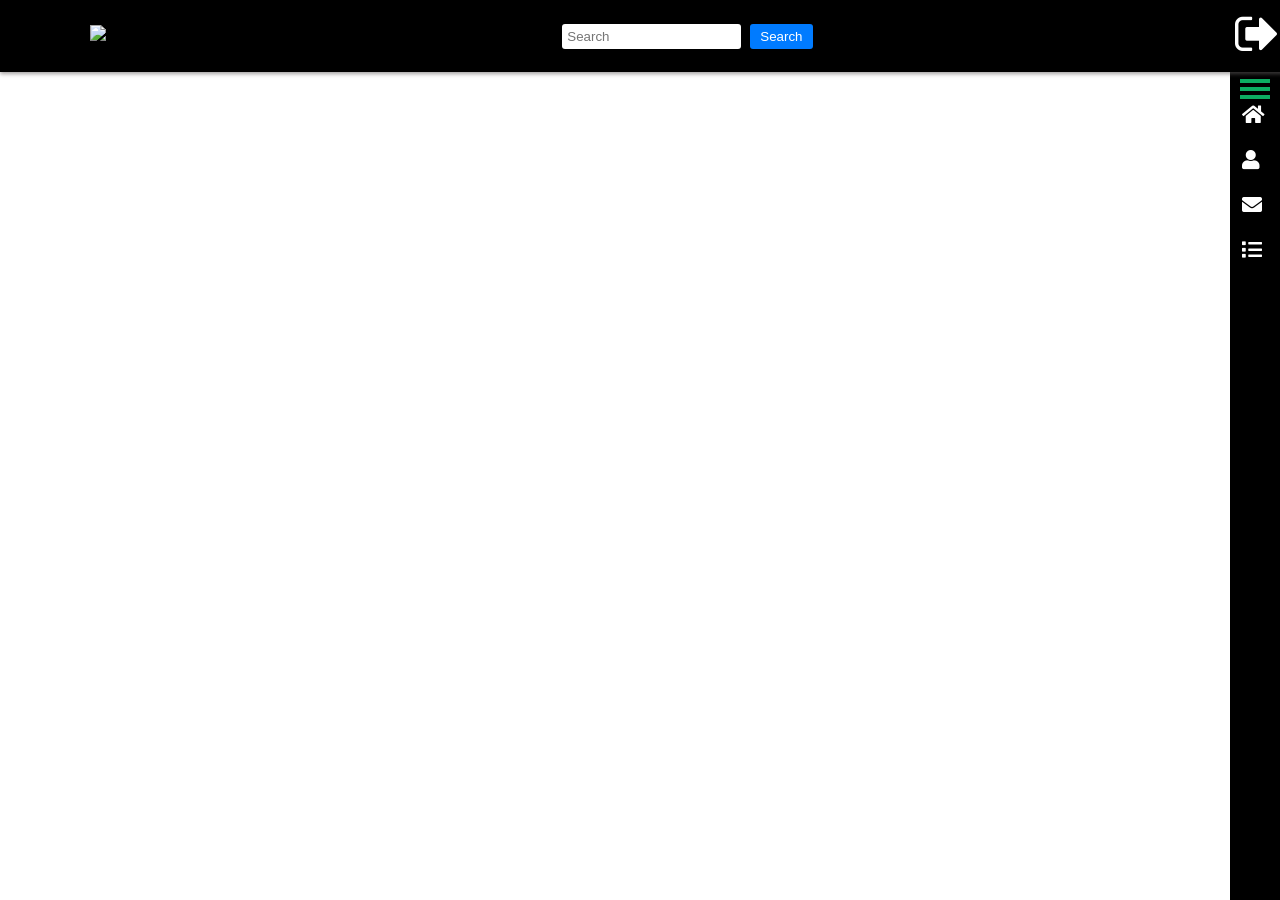
==== index.html @ 68ecfee2 "First commit" ====
<!DOCTYPE html>
<html>
<head>
    <title>Leech Streams</title>
    <link href="style.css" rel="stylesheet">
    <script src="script.js"></script>
    <link href="https://unpkg.com/video.js/dist/video-js.min.css" rel="stylesheet">
    <script src="https://unpkg.com/video.js/dist/video.min.js"></script>
    <link rel="stylesheet" href="https://cdnjs.cloudflare.com/ajax/libs/font-awesome/5.15.3/css/all.min.css" />
    <link rel="stylesheet" href="https://cdnjs.cloudflare.com/ajax/libs/font-awesome/4.7.0/css/font-awesome.min.css">
</head>
<body>
    <header>
        <nav class="navbar">
            <div class="logo">
                <img src="resources/logo-placerholder.png" alt="Logo">
            </div>
            <div class="search">
                <input type="text" placeholder="Search">
                <button type="submit">Search</button>
            </div>
            <div>
                <!-- <img src="icon1.png" alt="Icon 1"> -->
                <!-- <i class="fa fa-sign-out" id="nav-bar-icons"></i> -->
                <i class="fa fa-sign-out" style="font-size: 48px;color: white; padding-right: 10px;"></i>
                <!-- <img src="icon2.png" alt="Icon 2"> -->
            </div>
        </nav>
    </header>    
    <div class="container">
        <!-- <button id="sidebar-toggle">Open Sidebar</button> -->
        <!-- <div class="content"> -->
            <!-- Main content here -->
            <!-- <video id="videoPlayer" class="video-js vjs-default-skin" controls></video> -->
        <!-- </div> -->
        <div id="sidebar">
            <!-- Sidebar content here -->
            <div class="toggle-btn" onclick="show()">
                <span></span>
                <span></span>
                <span></span>
            </div>

            <!-- <div style="width: 30px;"></div> -->
            <div class="sidebar-elements">
                <div class="logo">
                    <img src="resources/logo-placerholder.png">
                </div>

                <ul>
                    <li><i class="fas fa-home" id="icon"></i>Home</li>
                    <li><i class="fas fa-user" id="icon"></i>Streamer #2</li>
                    <li><i class="fas fa-envelope" id="icon"></i>Streamer #3</li>
                    <li><i class="fas fa-list" id="icon"></i>Streamer #4</li>
                </ul>
            </div>
        </div>
    </div>
    <main>
         <!-- Main content goes here -->
    </main>
    <!-- <script>
        var videoPlayer = videojs('videoPlayer');
        videoPlayer.src({
            // src: '/segments/stream/stream.m3u8',
            src: '/stream/hls/stream.m3u8',
            // src: '/segments/master.m3u8',
            type: 'application/x-mpegURL'
        });
    </script> -->
</body>
</html>
---- style.css ----
* {
    margin: 0;
    padding: 0;
    overflow-x: hidden;
}

header {
    position: fixed;
    z-index: 1;
    top: 0;
    width: 100%;
    background-color: #000000;
    padding: 10px;
    box-shadow: 0 2px 4px rgba(102, 96, 96, 0.596);
}

.navbar {
    display: flex;
    align-items: center;
    justify-content: space-between;
}

.logo img {
    height: 40px;
    width: auto;
}
  
.search input[type="text"] {
    padding: 5px;
    border: none;
    border-radius: 3px;
}


.search button {
    padding: 5px 10px;
    border: none;
    background-color: #007bff;
    color: #fff;
    border-radius: 3px;
    cursor: pointer;
    margin-left: 5px;
}

.nav-bar-icons {
    /* height: 30px; */
    /* width: auto; */
    font-size: 24px;
    color: #fff;
}
  

body {
    font-family: Source Sans Pro;
}
  
#sidebar {
    /* position: absolute; */
    position: fixed;
    /* top: 0; */
    /* right: -15%; Initially hidden, adjust as needed */
    width: 300px; /* Adjust the width as needed */
    height: 100%;
    background: #000000;
    /* left: -200px; */
    right: -250px;
    /* transition: right 0.3s ease; */
    /* transition: left 0.3s ease; */
    transition: right 0.3s ease;
    /* padding-top: 120px; */
    margin-top: 60px;
}

#sidebar.active {
    right: 0;
    /* left: 0; */
}

.sidebar-elements {
    padding-top: 15px;
}

.logo {
    margin-left: 80px;
    
    /* padding: 30px; */
}

#icon {
    margin-right: 15px;
    width: 30px;
}

#sidebar ul li {
    list-style: none;
    color: #ffffff;
    font-size: 20px;
    padding: 10px 12px;

}

#sidebar .toggle-btn {
    position: absolute;
    /* align-content: flex-end; */
    top: 15px;
    left: 10px;
    /* padding-top: 110px; */
    /* right: 20px; */
}

#sidebar .toggle-btn span {
    width: 30px;
    height: 4px;
    background: #0cad62;
    display: block;
    margin-top: 4px;
}

/* main { */
    /* flex: 1; */
    /* padding-top: 60px; */
/* } */

  /* .content {
    margin-right: 0;
    transition: margin-right 0.3s ease;
  }
  
  .sidebar.open {
    right: 0;
  }
  
  .content.open {
    margin-right: 20%; /* Adjust the width of the sidebar when opened */
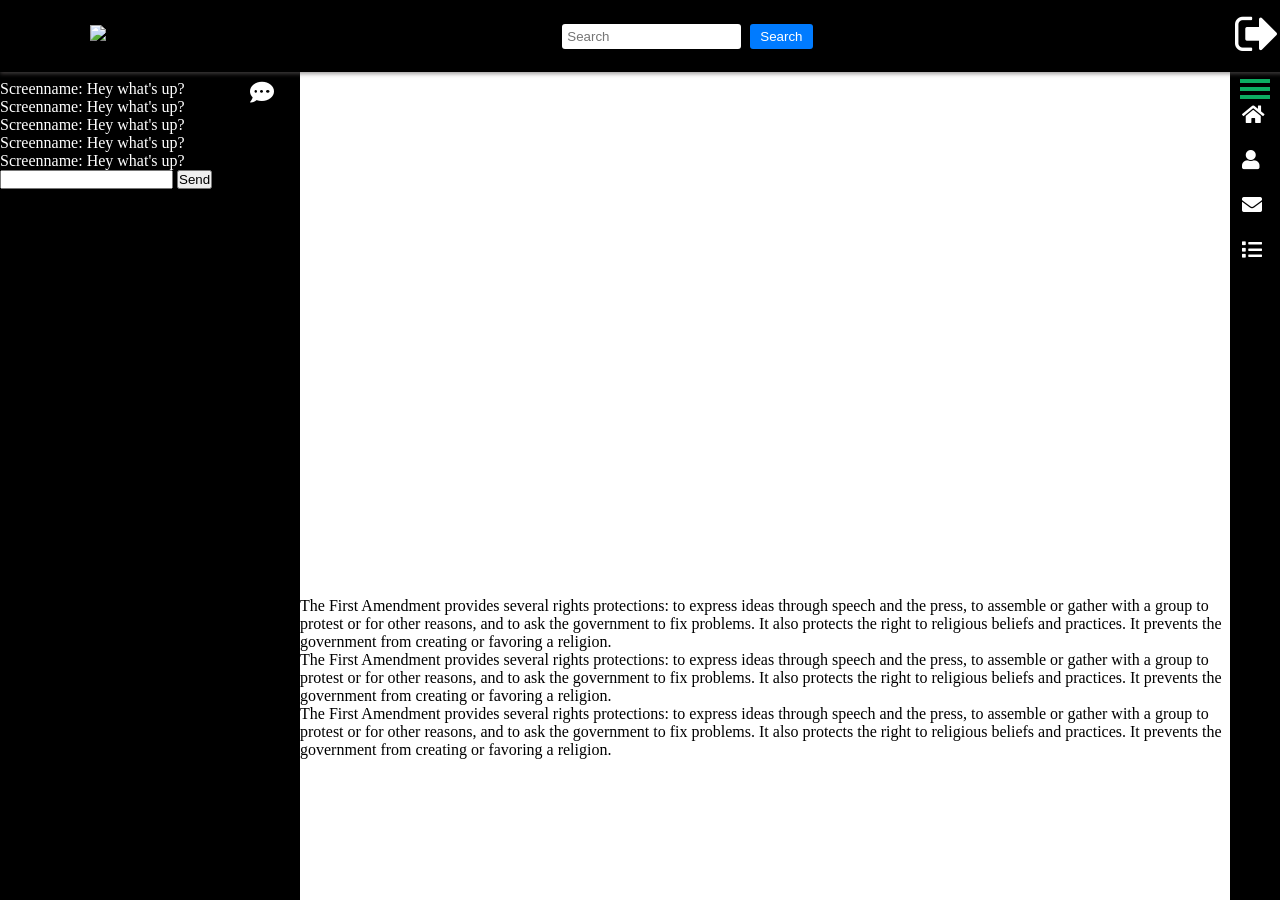
==== commit cb0a14dd: "Working on static layout." ====
--- a/index.html
+++ b/index.html
@@ -28,11 +28,6 @@
         </nav>
     </header>    
     <div class="container">
-        <!-- <button id="sidebar-toggle">Open Sidebar</button> -->
-        <!-- <div class="content"> -->
-            <!-- Main content here -->
-            <!-- <video id="videoPlayer" class="video-js vjs-default-skin" controls></video> -->
-        <!-- </div> -->
         <div id="sidebar">
             <!-- Sidebar content here -->
             <div class="toggle-btn" onclick="show()">
@@ -40,7 +35,6 @@
                 <span></span>
                 <span></span>
             </div>
-
             <!-- <div style="width: 30px;"></div> -->
             <div class="sidebar-elements">
                 <div class="logo">
@@ -56,17 +50,69 @@
             </div>
         </div>
     </div>
-    <main>
+    <div class="left-container">
+        <div id="left-sidebar">
+            <div class="toggle-chat-btn" onclick="showChat()">
+                <i class="fas fa-comment-dots" style="font-size: 24px;color: white;"></i>
+            </div>
+            <div class="chat-messages">
+                <span>Screenname: Hey what's up?</span><br>
+                <span>Screenname: Hey what's up?</span><br>
+                <span>Screenname: Hey what's up?</span><br>
+                <span>Screenname: Hey what's up?</span><br>
+                <span>Screenname: Hey what's up?</span><br>
+            </div>
+            <div class="chat-control">
+                <input type="text">
+                <button type="submit">Send</button>
+            </div>
+        </div>
+    </div>    
+    <main id="main">
          <!-- Main content goes here -->
+        <div id="content">
+            <!-- <div class="chat-open-btn-overlay"></div> -->
+            <!-- <button id="chat-open">Open</button> -->
+            <div id="videoElement">
+                <video id="videoPlayer" class="video-js vjs-default-skin" controls></video>
+            </div>
+            <img src="resources/offline-image-placeholder.png" id="offline-image-placeholder">
+        </div>
+        <div class="profile">
+            <p>
+                The First Amendment provides several rights protections: to express ideas through speech and the press, 
+                to assemble or gather with a group to protest or for other reasons, and to ask the government to fix problems. 
+                It also protects the right to religious beliefs and practices. It prevents the government from creating or 
+                favoring a religion.
+            </p>
+            <p>
+                The First Amendment provides several rights protections: to express ideas through speech and the press, 
+                to assemble or gather with a group to protest or for other reasons, and to ask the government to fix problems. 
+                It also protects the right to religious beliefs and practices. It prevents the government from creating or 
+                favoring a religion.
+            </p>
+            <p>
+                The First Amendment provides several rights protections: to express ideas through speech and the press, 
+                to assemble or gather with a group to protest or for other reasons, and to ask the government to fix problems. 
+                It also protects the right to religious beliefs and practices. It prevents the government from creating or 
+                favoring a religion.
+            </p>
+        </div>
     </main>
-    <!-- <script>
+    <script>
+        var imageFallback = document.getElementById('offline-image-placeholder');
+        var videoElement = document.getElementById('videoElement');
+        var videoPlayerElement = document.getElementById('videoPlayer');
+
+        videoPlayerElement.addEventListener("error", function() {
+            videoElement.style.display = 'none';
+            imageFallback.style.display = 'block';
+        });
         var videoPlayer = videojs('videoPlayer');
         videoPlayer.src({
-            // src: '/segments/stream/stream.m3u8',
             src: '/stream/hls/stream.m3u8',
-            // src: '/segments/master.m3u8',
             type: 'application/x-mpegURL'
         });
-    </script> -->
+    </script>
 </body>
 </html>
--- a/style.css
+++ b/style.css
@@ -24,13 +24,12 @@
     height: 40px;
     width: auto;
 }
-  
+
 .search input[type="text"] {
     padding: 5px;
     border: none;
     border-radius: 3px;
 }
-
 
 .search button {
     padding: 5px 10px;
@@ -43,37 +42,40 @@
 }
 
 .nav-bar-icons {
-    /* height: 30px; */
-    /* width: auto; */
     font-size: 24px;
     color: #fff;
 }
-  
 
 body {
     font-family: Source Sans Pro;
 }
-  
+
 #sidebar {
-    /* position: absolute; */
     position: fixed;
-    /* top: 0; */
-    /* right: -15%; Initially hidden, adjust as needed */
-    width: 300px; /* Adjust the width as needed */
+    width: 300px;
     height: 100%;
     background: #000000;
-    /* left: -200px; */
     right: -250px;
-    /* transition: right 0.3s ease; */
-    /* transition: left 0.3s ease; */
     transition: right 0.3s ease;
-    /* padding-top: 120px; */
+    margin-top: 60px;
+}
+
+#left-sidebar {
+    position: fixed;
+    width: 300px;
+    height: 100%;
+    background: #000000;
+    left: 0;
+    transition: left 0.3s ease;
     margin-top: 60px;
 }
 
 #sidebar.active {
     right: 0;
-    /* left: 0; */
+}
+
+#left-sidebar.active {
+    left: -300px;
 }
 
 .sidebar-elements {
@@ -82,8 +84,6 @@
 
 .logo {
     margin-left: 80px;
-    
-    /* padding: 30px; */
 }
 
 #icon {
@@ -96,16 +96,25 @@
     color: #ffffff;
     font-size: 20px;
     padding: 10px 12px;
-
 }
 
 #sidebar .toggle-btn {
     position: absolute;
-    /* align-content: flex-end; */
     top: 15px;
     left: 10px;
-    /* padding-top: 110px; */
-    /* right: 20px; */
+}
+
+#left-sidebar .toggle-chat-btn {
+    position: absolute;
+    top: 20px;
+    /* right: -50px; */
+    left: 250px;
+    /* z-index: 5; */
+}
+
+.chat-messages {
+    padding-top: 20px;
+    color: white;
 }
 
 #sidebar .toggle-btn span {
@@ -116,20 +125,47 @@
     margin-top: 4px;
 }
 
-/* main { */
-    /* flex: 1; */
-    /* padding-top: 60px; */
-/* } */
+#videoPlayer {
+    width: 100%;
+    height: 0;
+    padding-bottom: calc(56.25%);
+    position: relative;
+}
+  
+#videoPlayer video {
+    position: absolute;
+    top: 0;
+    left: 0;
+    width: 100%;
+    height: 100%;
+}
 
-  /* .content {
-    margin-right: 0;
+#offline-image-placeholder {
+    width: 100%;
+    display: none;
+}
+
+#main {
+    flex: 1;
+    padding-top: 70px;
+    transition: margin-left 0.3s ease, margin-right 0.3s ease;
+    margin-right: 50px;
+    margin-left: 300px;
+}
+
+#main.active {
+    margin-right: 300px;
+}
+
+#main.left-active {
+    margin-left: 0px;
+}
+
+.content {
+    margin-right: 50px;
     transition: margin-right 0.3s ease;
-  }
+}
   
-  .sidebar.open {
-    right: 0;
-  }
-  
-  .content.open {
-    margin-right: 20%; /* Adjust the width of the sidebar when opened */
- +.content.active {
+    margin-right: 300px;
+}
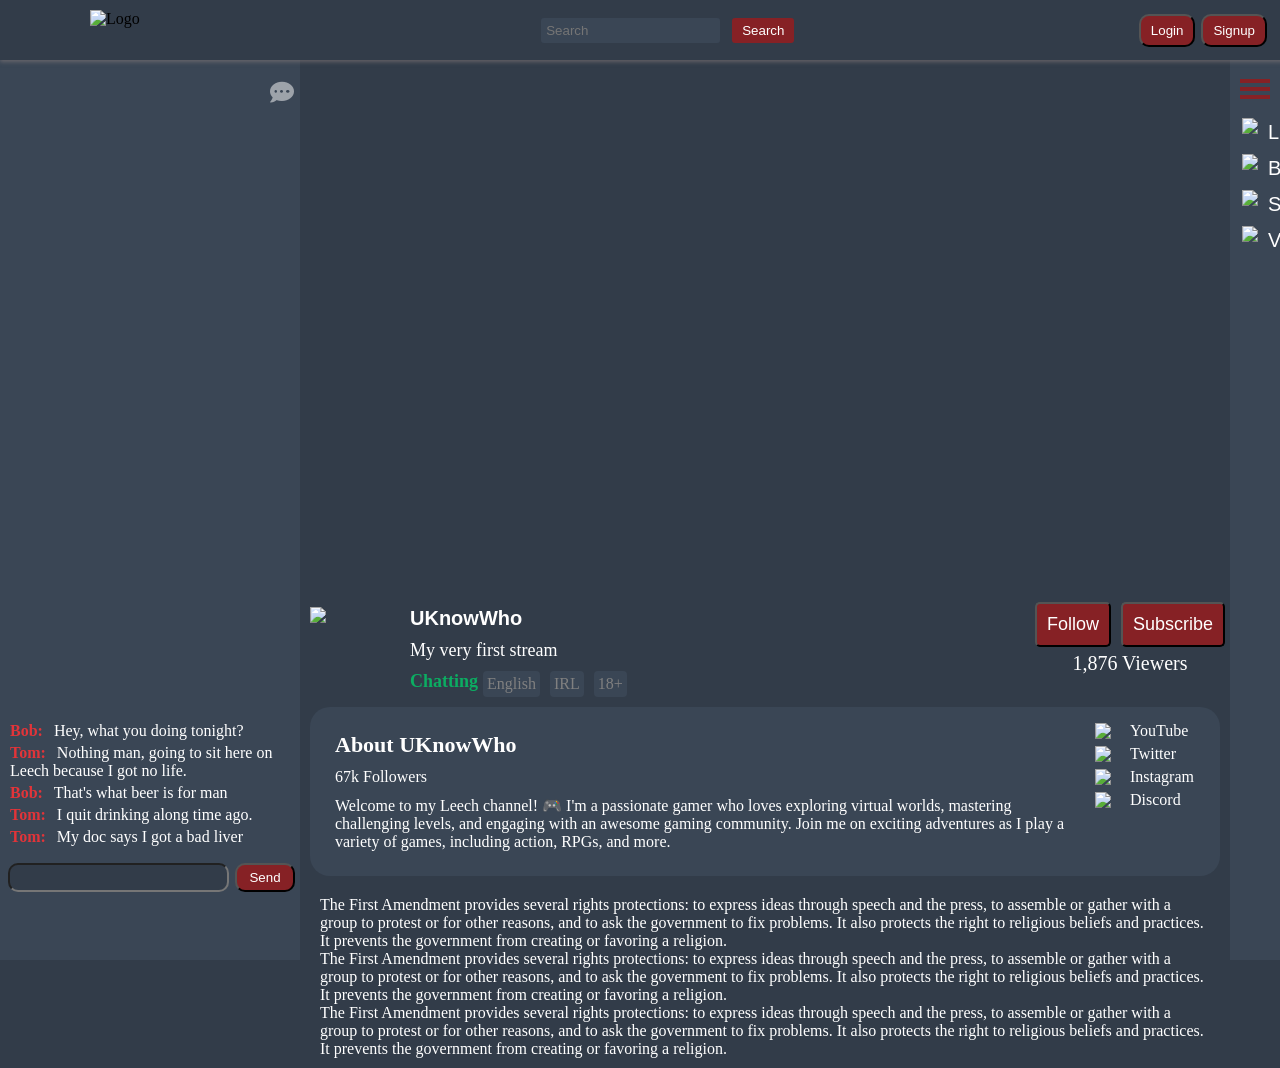
==== commit 69d64e7c: "Finished static layout except for profile area.  Just text for now" ====
--- a/index.html
+++ b/index.html
@@ -1,29 +1,39 @@
 <!DOCTYPE html>
 <html>
 <head>
+    <meta charset="UTF-8">
     <title>Leech Streams</title>
     <link href="style.css" rel="stylesheet">
-    <script src="script.js"></script>
+    <!-- <link href="https://cdn.jsdelivr.net/npm/bootstrap@5.3.0/dist/css/bootstrap.min.css" rel="stylesheet"> -->
     <link href="https://unpkg.com/video.js/dist/video-js.min.css" rel="stylesheet">
     <script src="https://unpkg.com/video.js/dist/video.min.js"></script>
     <link rel="stylesheet" href="https://cdnjs.cloudflare.com/ajax/libs/font-awesome/5.15.3/css/all.min.css" />
     <link rel="stylesheet" href="https://cdnjs.cloudflare.com/ajax/libs/font-awesome/4.7.0/css/font-awesome.min.css">
+    <link rel="icon" href="resources/favicon.ico" type="image/x-icon">
 </head>
 <body>
     <header>
         <nav class="navbar">
             <div class="logo">
-                <img src="resources/logo-placerholder.png" alt="Logo">
+                <div class="logo-text">
+                    <img src="resources/logo-text.png" alt="Logo">
+                </div>
+                <div class="logo-icon">
+                    <div id="logo-icon-image"></div>
+                </div>
             </div>
             <div class="search">
-                <input type="text" placeholder="Search">
-                <button type="submit">Search</button>
-            </div>
-            <div>
-                <!-- <img src="icon1.png" alt="Icon 1"> -->
-                <!-- <i class="fa fa-sign-out" id="nav-bar-icons"></i> -->
-                <i class="fa fa-sign-out" style="font-size: 48px;color: white; padding-right: 10px;"></i>
-                <!-- <img src="icon2.png" alt="Icon 2"> -->
+                <input type="text" placeholder="Search" id="search-textbox">
+                <button type="button" id="search-button" class="nav-button">Search</button>
+            </div>
+            <div class="navbar-right">
+                <div class="login">
+                    <button type="button" class="nav-button" id="login-button">Login</button>
+                </div>
+                <div class="signup">
+                    <button type="button" class="nav-button" id="signup-button">Signup</button>
+                </div>
+                <!-- <i class="fa fa-sign-out" style="font-size: 48px;color: white; padding-right: 10px;"></i> -->
             </div>
         </nav>
     </header>    
@@ -35,18 +45,29 @@
                 <span></span>
                 <span></span>
             </div>
-            <!-- <div style="width: 30px;"></div> -->
             <div class="sidebar-elements">
                 <div class="logo">
-                    <img src="resources/logo-placerholder.png">
-                </div>
-
-                <ul>
-                    <li><i class="fas fa-home" id="icon"></i>Home</li>
-                    <li><i class="fas fa-user" id="icon"></i>Streamer #2</li>
-                    <li><i class="fas fa-envelope" id="icon"></i>Streamer #3</li>
-                    <li><i class="fas fa-list" id="icon"></i>Streamer #4</li>
-                </ul>
+                    <!-- <img src="resources/logo-placerholder.png"> -->
+                    <div class="recommended">RECOMMENDED</div>
+                </div>
+                <div class="streamers">
+                    <div class="streamer-row">
+                        <div class="streamer-pic"><img src="resources/man1.png" id="icon"></div>
+                        <div class="streamer-name">LiveGuru89</div>
+                    </div>
+                    <div class="streamer-row">
+                        <div class="streamer-pic"><img src="resources/woman1.png" id="icon"></div>
+                        <div class="streamer-name">BroadcastNinja</div>
+                    </div>
+                    <div class="streamer-row">
+                        <div class="streamer-pic"><img src="resources/man2.png" id="icon"></div>
+                        <div class="streamer-name">StreamWizard</div>
+                    </div>
+                    <div class="streamer-row">
+                        <div class="streamer-pic"><img src="resources/woman2.png" id="icon"></div>
+                        <div class="streamer-name">VideoMaestro76</div>
+                    </div>
+                </div>
             </div>
         </div>
     </div>
@@ -56,63 +77,173 @@
                 <i class="fas fa-comment-dots" style="font-size: 24px;color: white;"></i>
             </div>
             <div class="chat-messages">
-                <span>Screenname: Hey what's up?</span><br>
-                <span>Screenname: Hey what's up?</span><br>
-                <span>Screenname: Hey what's up?</span><br>
-                <span>Screenname: Hey what's up?</span><br>
-                <span>Screenname: Hey what's up?</span><br>
+                <div class="row">
+                    <span class="screenname">Bob:</span>
+                    <span class="message">Hey, what you doing tonight?</span>
+                </div>
+                <div class="row">
+                    <span class="screenname">Tom:</span>
+                    <span class="message">Nothing man, going to sit here on Leech because I got no life.</span>
+                </div>
+                <div class="row">
+                    <span class="screenname">Bob:</span>
+                    <span class="message">That's what beer is for man</span>
+                </div>
+                <div class="row">
+                    <span class="screenname">Tom:</span>
+                    <span class="message">I quit drinking along time ago.</span>
+                </div>
+                <div class="row">
+                    <span class="screenname">Tom:</span>
+                    <span class="message">My doc says I got a bad liver</span>
+                </div>
             </div>
             <div class="chat-control">
-                <input type="text">
-                <button type="submit">Send</button>
+                <input type="text" class="chat-textbox">
+                <button type="button" class="btn btn-custom" id="chat-send">Send</button>
             </div>
         </div>
     </div>    
     <main id="main">
          <!-- Main content goes here -->
         <div id="content">
-            <!-- <div class="chat-open-btn-overlay"></div> -->
-            <!-- <button id="chat-open">Open</button> -->
             <div id="videoElement">
                 <video id="videoPlayer" class="video-js vjs-default-skin" controls></video>
-            </div>
-            <img src="resources/offline-image-placeholder.png" id="offline-image-placeholder">
+                <i class="fas fa-comment-dots chat-open-btn-overlay" id="open-chat-button" style="font-size: 24px;color: white;" onclick="showChat()"></i>
+            </div>
+            <div class="image-container">
+                <img src="resources/offline-image-placeholder.png" id="offline-image-placeholder">
+                <i class="fas fa-comment-dots chat-open-btn-overlay-offline" id="open-chat-button-offline" style="font-size: 24px;color: white;" onclick="showChat()"></i>
+            </div>
         </div>
         <div class="profile">
-            <p>
-                The First Amendment provides several rights protections: to express ideas through speech and the press, 
-                to assemble or gather with a group to protest or for other reasons, and to ask the government to fix problems. 
-                It also protects the right to religious beliefs and practices. It prevents the government from creating or 
-                favoring a religion.
-            </p>
-            <p>
-                The First Amendment provides several rights protections: to express ideas through speech and the press, 
-                to assemble or gather with a group to protest or for other reasons, and to ask the government to fix problems. 
-                It also protects the right to religious beliefs and practices. It prevents the government from creating or 
-                favoring a religion.
-            </p>
-            <p>
-                The First Amendment provides several rights protections: to express ideas through speech and the press, 
-                to assemble or gather with a group to protest or for other reasons, and to ask the government to fix problems. 
-                It also protects the right to religious beliefs and practices. It prevents the government from creating or 
-                favoring a religion.
-            </p>
+            <div class="info-section">
+                <div class="profile-picture">
+                    <img src="resources/profile-pic-placeholder.png" id="profile-pic">
+                </div>
+                <div class="name-title-tags">
+                    <div class="username">
+                        UKnowWho
+                    </div>
+                    <div class="stream-title">
+                        My very first stream
+                    </div>
+                    <div class="category-tags">
+                        <div class="category">
+                            Chatting
+                        </div>
+                        <div class="tag">English</div>
+                        <div class="tag">IRL</div>
+                        <div class="tag">18+</div>
+                    </div>
+                </div>
+                <div class="follow-sub-viewers">
+                    <div class="follow-sub">
+                        <div class="follow-sub-div">
+                            <button class="follow-sub-btn">Follow</button>
+                        </div>
+                        <div class="follow-sub-div">
+                            <button class="follow-sub-btn">Subscribe</button>
+                        </div>
+                    </div>
+                    <div class="viewers">
+                        1,876 Viewers
+                    </div>
+                </div>
+            </div>
+            <div class="about-section">
+                <div class="about-section-left">
+                    <div class="about-username">
+                        About UKnowWho
+                    </div>
+                    <div class="followers">
+                        67k Followers
+                    </div>
+                    <div class="description">
+                        Welcome to my Leech channel! 🎮 I'm a passionate gamer who loves exploring virtual worlds, mastering challenging levels, and engaging with an awesome gaming community. Join me on exciting adventures as I play a variety of games, including action, RPGs, and more.
+                    </div>
+                </div>
+                <div class="about-section-right">
+                    <div class="social-links">
+                        <div class="social-link"><img src="resources/icons/youtube.png" class="social-icons">YouTube</div>
+                        <div class="social-link"><img src="resources/icons/twitter.png" class="social-icons">Twitter</div>
+                        <div class="social-link"><img src="resources/icons/instagram.png" class="social-icons">Instagram</div>
+                        <div class="social-link"><img src="resources/icons/discord.png" class="social-icons">Discord</div>
+                    </div>
+                </div>
+            </div>
+            <div class="profile-section">
+                <p>
+                    The First Amendment provides several rights protections: to express ideas through speech and the press, 
+                    to assemble or gather with a group to protest or for other reasons, and to ask the government to fix problems. 
+                    It also protects the right to religious beliefs and practices. It prevents the government from creating or 
+                    favoring a religion.
+                </p>
+                <p>
+                    The First Amendment provides several rights protections: to express ideas through speech and the press, 
+                    to assemble or gather with a group to protest or for other reasons, and to ask the government to fix problems. 
+                    It also protects the right to religious beliefs and practices. It prevents the government from creating or 
+                    favoring a religion.
+                </p>
+                <p>
+                    The First Amendment provides several rights protections: to express ideas through speech and the press, 
+                    to assemble or gather with a group to protest or for other reasons, and to ask the government to fix problems. 
+                    It also protects the right to religious beliefs and practices. It prevents the government from creating or 
+                    favoring a religion.
+                </p>    
+            </div>
         </div>
     </main>
     <script>
         var imageFallback = document.getElementById('offline-image-placeholder');
         var videoElement = document.getElementById('videoElement');
         var videoPlayerElement = document.getElementById('videoPlayer');
+        var openChatBtn = document.getElementById('open-chat-btn');
+        var openChatBtnOffline = document.getElementById('open-chat-button-offline');
 
+        var isPlaying = true;
+
+        openChatBtnOffline.style.display = 'none';
         videoPlayerElement.addEventListener("error", function() {
+            console.log("Video Error");
             videoElement.style.display = 'none';
             imageFallback.style.display = 'block';
-        });
-        var videoPlayer = videojs('videoPlayer');
+            isPlaying = false;
+        });
+        var videoPlayer = videojs('videoPlayer', {
+            autoplay: 'muted',
+            muted: true
+        });
         videoPlayer.src({
             src: '/stream/hls/stream.m3u8',
+            // src: '/home/mwalden/Projects/livestream/stream/hls/stream.m3u8',
             type: 'application/x-mpegURL'
         });
+        videoPlayer.on('error', function (event) {
+            console.log('Video Error');
+            videoElement.style.display = 'none';
+            imageFallback.style.display = 'block';
+            isPlaying = false;
+        });
+        videoPlayer.play();
+        videoPlayer.muted(false);
+
+        // videoPlayer.play();
+        // videoPlayer.muted(false);
+        // videoPlayer.
+        // videoPlayer.on('ended', function() {
+        //     console.log("Video ENDED");
+        //     videoElement.style.display = 'none';
+        //     imageFallback.style.display = 'block';
+        // });
+        // videoPlayer.on('canplay', function() {
+        //     console.log("Video LOADED");
+        //     videoElement.style.display = 'block';
+        //     imageFallback.style.display = 'none';
+        // });
+        
     </script>
+    <script src="script.js"></script>
+    <!-- <script src="https://cdn.jsdelivr.net/npm/bootstrap@5.3.0/dist/js/bootstrap.min.js"></script> -->
 </body>
 </html>
--- a/style.css
+++ b/style.css
@@ -9,15 +9,42 @@
     z-index: 1;
     top: 0;
     width: 100%;
-    background-color: #000000;
-    padding: 10px;
-    box-shadow: 0 2px 4px rgba(102, 96, 96, 0.596);
+    background-color: #323C49;
+    padding: 10px;
+    box-shadow: 0 2px 4px rgba(133, 123, 123, 0.596);
 }
 
 .navbar {
     display: flex;
     align-items: center;
     justify-content: space-between;
+}
+
+.logo {
+    display: flex;
+}
+
+.logo-icon {
+    width: 40px;
+    height: 40px;
+    /* overflow: hidden; */
+}
+
+#logo-icon-image {
+    background-size: cover;
+    width: 100%;
+    height: 100%;
+    background-repeat: no-repeat;
+    background-position: center;
+    background-image:url('resources/radiatingHead-static.png');
+}
+
+#logo-icon-image:hover {
+    background-image:url('resources/radiatingHead.gif');
+}
+
+.logo-text {
+    margin-right: 20px;
 }
 
 .logo img {
@@ -31,10 +58,18 @@
     border-radius: 3px;
 }
 
+.recommended {
+    color: white;
+    font-size: 16px;
+    font-weight: bolder;
+    font-family: 'Times New Roman', Times, serif;
+    padding: 10px;
+}
+
 .search button {
     padding: 5px 10px;
     border: none;
-    background-color: #007bff;
+    background-color: #862125;
     color: #fff;
     border-radius: 3px;
     cursor: pointer;
@@ -48,13 +83,14 @@
 
 body {
     font-family: Source Sans Pro;
+    background-color: #323C49;
 }
 
 #sidebar {
     position: fixed;
     width: 300px;
     height: 100%;
-    background: #000000;
+    background: #3A4655;
     right: -250px;
     transition: right 0.3s ease;
     margin-top: 60px;
@@ -64,7 +100,7 @@
     position: fixed;
     width: 300px;
     height: 100%;
-    background: #000000;
+    background: #3A4655;
     left: 0;
     transition: left 0.3s ease;
     margin-top: 60px;
@@ -87,8 +123,27 @@
 }
 
 #icon {
-    margin-right: 15px;
+    /* margin-right: 15px; */
     width: 30px;
+}
+
+.streamer-row {
+    display: flex;
+    padding: 5px;
+}
+
+.streamer-pic {
+    padding-left: 7px;
+}
+
+.streamer-name {
+    color: white;
+    font-family: 'Trebuchet MS', 'Lucida Sans Unicode', 'Lucida Grande', 'Lucida Sans', Arial, sans-serif;
+    font-size: 20px;
+    margin-left: 10px;
+    justify-content: center;
+    align-items: center;
+    margin-top: 3px;
 }
 
 #sidebar ul li {
@@ -107,20 +162,15 @@
 #left-sidebar .toggle-chat-btn {
     position: absolute;
     top: 20px;
-    /* right: -50px; */
-    left: 250px;
-    /* z-index: 5; */
-}
-
-.chat-messages {
-    padding-top: 20px;
-    color: white;
+    left: 270px;
+    padding: 3;
+    opacity: 0.5;
 }
 
 #sidebar .toggle-btn span {
     width: 30px;
     height: 4px;
-    background: #0cad62;
+    background: #862125;
     display: block;
     margin-top: 4px;
 }
@@ -139,6 +189,23 @@
     width: 100%;
     height: 100%;
 }
+
+#videoElement {
+    position: relative;
+}
+
+.chat-open-btn-overlay {
+    position: absolute;
+    top: 2%;
+    left: 1%;
+    z-index: 1;
+    opacity: 0.5;
+}
+
+#open-chat-button {
+    display: none;
+}
+
 
 #offline-image-placeholder {
     width: 100%;
@@ -169,3 +236,233 @@
 .content.active {
     margin-right: 300px;
 }
+
+
+.chat-open-btn-overlay-offline {
+    position: absolute;
+    top: 5%;
+    left: 1%;
+    z-index: 1;
+    opacity: 0.5;
+}
+
+#open-chat-button-offline {
+    display: none;
+}
+
+.row {
+    margin-bottom: 4px;
+    /* display: flex; */
+}
+
+.screenname {
+    font-weight: bolder;
+    color: #e23439;
+    margin-right: 7px;
+    /* flex: 1; */
+}
+
+.chat-control {
+    position: absolute;
+    bottom: 60px;
+    left: 0;
+    width: 100%;
+    display: flex;
+    padding: 5px;
+}
+
+.chat-textbox {
+    flex: 1;
+    padding: 3px;
+    border-radius: 10px;
+    background-color: #323C49;
+    color: white;
+    font-family: Arial, Helvetica, sans-serif;
+    margin: 3px;
+}
+
+#search-textbox {
+    background-color: #3A4655;
+    color: white;
+    font-family: Arial, Helvetica, sans-serif;
+    /* padding: 3px; */
+    margin: 3px;
+}
+
+.btn-custom {
+    background-color: #862125;
+    color: #fff;
+    width: 60px;
+    padding: 5px;
+    border-radius: 10px;
+    margin: 3px;
+    margin-right: 10px;
+}
+
+.navbar-right {
+    display: flex;
+    margin-right: 20px;
+}
+
+.nav-button {
+    background-color: #862125;
+    color: #fff;
+    padding: 10px;
+    padding-top: 7px;
+    padding-bottom: 7px;
+    border-radius: 10px;
+    margin: 3px;
+
+}
+
+.nav-button:hover {
+    background-color: #903035;
+}
+
+.btn-custom:hover {
+    background-color: #903035;
+}
+
+.chat-messages {
+    position: absolute;
+    bottom: 100px;
+    left: 0;
+    padding-top: 20px;
+    color: white;
+    padding: 10px;
+}
+
+.info-section {
+    display: flex;
+}
+
+.profile-picture {
+    flex: 0 0 100px;
+}
+
+.name-title-tags {
+    flex: 1;
+}
+
+.profile {
+    background-color: #323C49;
+    color: white;
+}
+
+#profile-pic {
+    width: 90px;
+    padding: 10px;
+}
+
+.name-title-tags {
+    padding: 10px;
+}
+
+.username {
+    font-family: Arial, sans-serif;
+    font-size: 20px;
+    font-weight: bold;
+}
+
+.stream-title {
+    font-size: 18px;
+    margin-top: 10px;
+}
+
+.category-tags {
+    display: flex;
+    margin-top: 10px;
+}
+
+.category {
+    font-size: 18px;
+    color: #0cad62;
+    font-weight: bold;
+}
+
+.tag {
+    background-color: #3A4655;
+    border-radius: 4px;
+    padding: 4px;
+    margin-left: 5px;
+    margin-right: 5px;
+    color: grey;
+    cursor: pointer;
+}
+
+.tag:hover {
+    color: white;
+}
+
+.follow-sub {
+    display: flex;
+}
+
+.follow-sub-btn {
+    padding: 10px;
+    border-radius: 5px;
+    font-size: 18px;
+    color: white;
+    background-color: #862125;
+}
+
+.follow-sub-div {
+    padding: 5px;
+}
+
+.viewers {
+    display: flex;
+    justify-content: center;
+    align-items: center;
+    font-size: 20px;
+}
+
+.about-section {
+    display: flex;
+    padding: 10px;
+    border-radius: 20px;
+    background-color: #3A4655;
+    margin-left: 10px;
+    margin-right: 10px;
+}
+
+.about-section-left {
+    padding: 10px;
+}
+
+.about-username {
+    font-family: Georgia, 'Times New Roman', Times, serif;
+    font-size: 22px;
+    font-weight: bolder;
+    padding: 5px;
+}
+
+.followers {
+    padding: 5px;
+}
+
+.description {
+    padding: 5px;
+}
+
+.about-section-right {
+    flex: 0 0 120px;
+}
+
+.social-link {
+    display: flex;
+    align-items: center;
+    margin: 5px;
+}
+
+.social-icons {
+    width: 30px;
+    margin-right: 5px;
+}
+
+.profile-section {
+    padding: 10px;
+    margin-top: 10px;
+    margin-left: 10px;
+    margin-right: 10px;
+}
